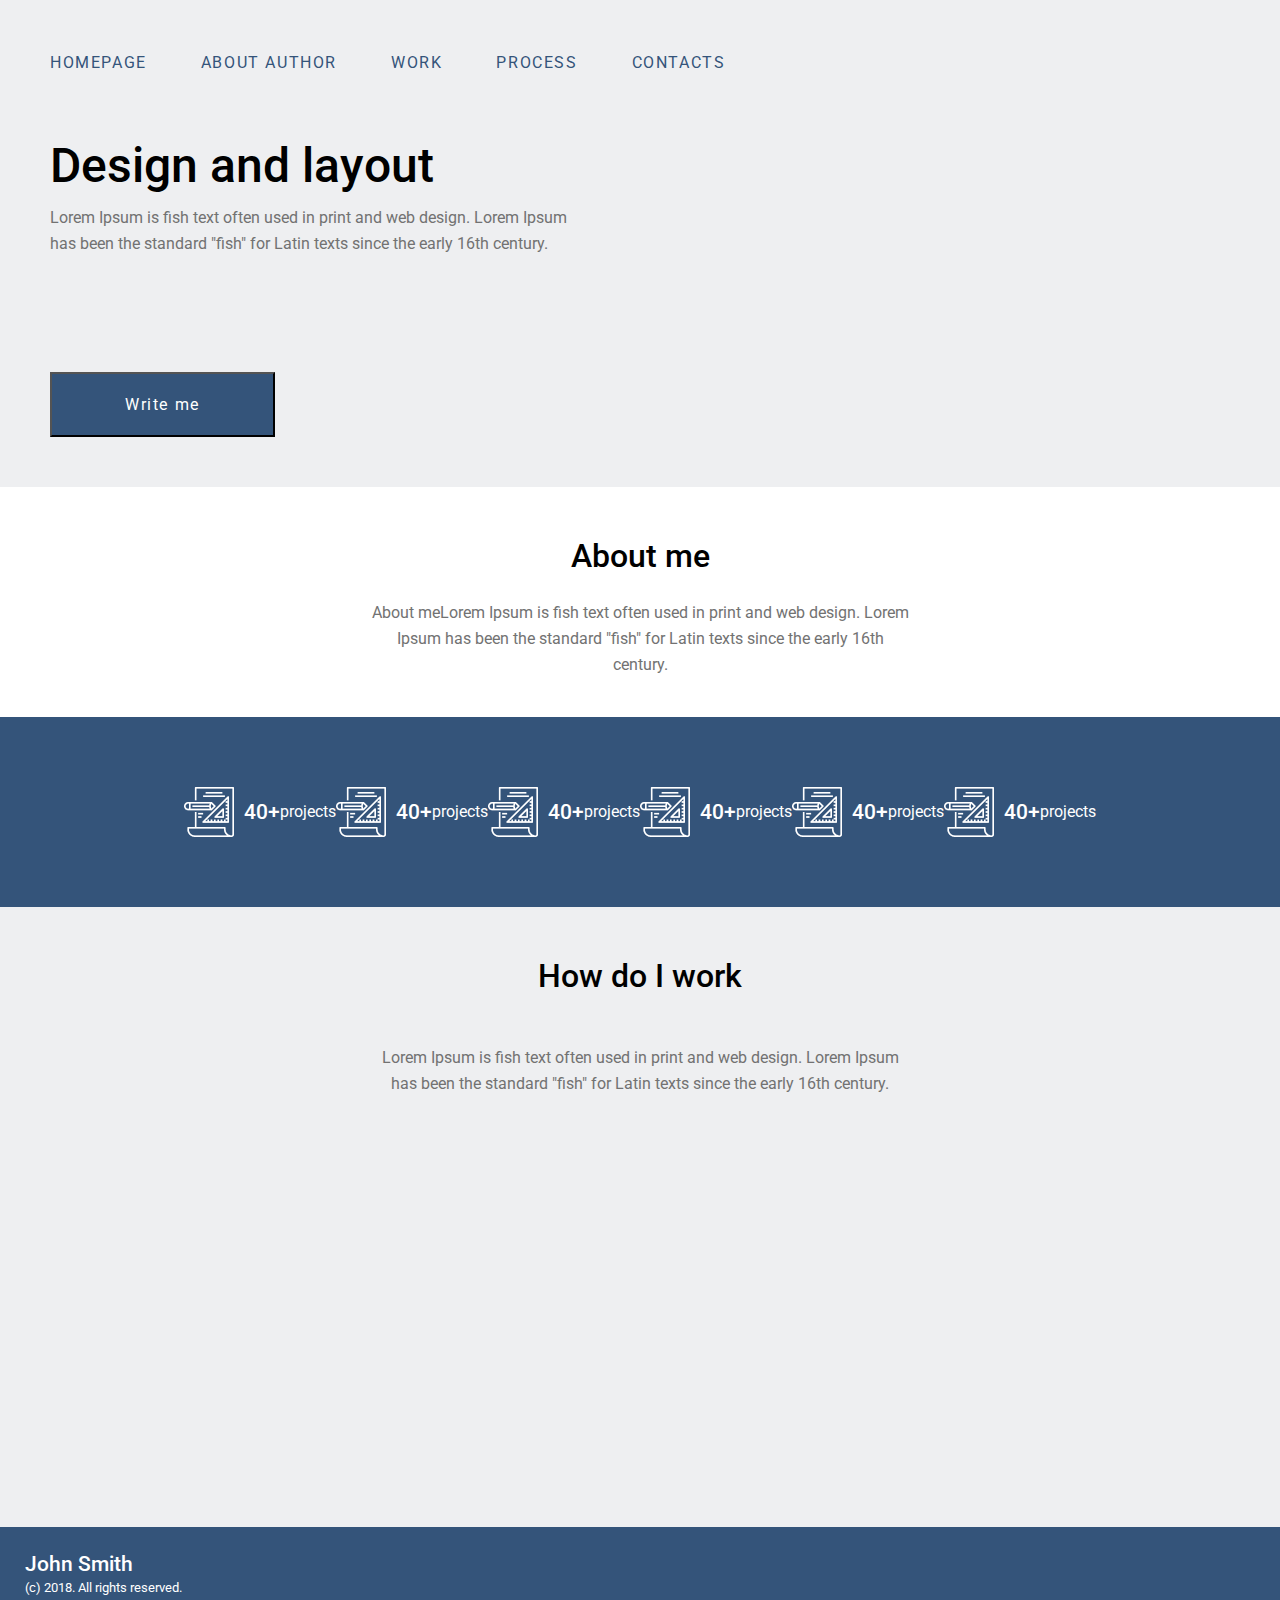
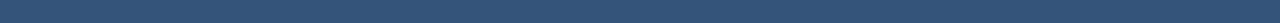
==== Project 4 - Landing page (CSS first steps)/index.html @ 89df1c14 "Landig page upload" ====
<!DOCTYPE html>
<html lang="en">
<head>
    <meta charset="UTF-8">
    <meta http-equiv="X-UA-Compatible" content="IE=edge">
    <meta name="viewport" content="width=device-width, initial-scale=1.0">
    <link rel="stylesheet" href="./Style/reset.css">
    <link rel="stylesheet" href="./Style/style.css">
    <link rel="preconnect" href="https://fonts.googleapis.com">
    <link rel="preconnect" href="https://fonts.googleapis.com">
    <link rel="preconnect" href="https://fonts.gstatic.com" crossorigin>
    <link href="https://fonts.googleapis.com/css2?family=Roboto:wght@400;500&display=swap" rel="stylesheet">
    <title>Landing page</title>
</head>
<body>
    <div class="menu">
        <nav>
            <ul class="menu">
                <li>Homepage</li>
                <li>About author</li>
                <li>Work</li>
                <li>Process</li>
                <li>Contacts</li>
            </ul>
        </nav>
    </div>
    <div class="mainInfo">
        <section>
            <h1>Design and layout</h1>
            <p>Lorem Ipsum is fish text often used in print and web design. Lorem Ipsum has been the standard "fish" for Latin texts since the early 16th century.</p>
            <form target="_blank">
                <button type="submit" formaction="https://ithillel.ua/courses/web-design-basics">Write me</button>
            </form>
        </section>
    </div>
    <div class="aboutMe">
        <section>
            <h2>About me</h2>
            <p>About meLorem Ipsum is fish text often used in print and web design. Lorem Ipsum has been the standard "fish" for Latin texts since the early 16th century.</p>
        </section>
    </div>
    <div class="pictures">
        <section>
            <img src="./Images/project.png" alt="Oops">
            <h3>40+</h3>
            <p>projects</p>
            <img src="./Images/project.png" alt="Oops">
            <h3>40+</h3>
            <p>projects</p>
            <img src="./Images/project.png" alt="Oops">
            <h3>40+</h3>
            <p>projects</p>
            <img src="./Images/project.png" alt="Oops">
            <h3>40+</h3>
            <p>projects</p>
            <img src="./Images/project.png" alt="Oops">
            <h3>40+</h3>
            <p>projects</p>
            <img src="./Images/project.png" alt="Oops">
            <h3>40+</h3>
            <p>projects</p>
        </section>
    </div>
    <div class="video">
        <section>
            <h2>How do I work</h2>
            <p>Lorem Ipsum is fish text often used in print and web design. Lorem Ipsum has been the standard "fish" for Latin texts since the early 16th century.</p>
            <iframe width="560" height="315" src="https://www.youtube.com/embed/qz0aGYrrlhU" title="YouTube video player" frameborder="0" allow="accelerometer; autoplay; clipboard-write; encrypted-media; gyroscope; picture-in-picture; web-share" allowfullscreen></iframe>
        </section>
    </div>
    <div class="footer">
        <footer>
            <h2>John Smith</h2>
            <p>(c) 2018. All rights reserved.</p>
        </footer>
    </div>
</body>
</html>
---- Project 4 - Landing page (CSS first steps)/Style/style.css ----
.menu>nav>ul.menu>li
{
    display: inline-block;
    font-family: 'Roboto';
    font-style: normal;
    font-weight: 400;
    font-size: 16px;
    line-height: 26px;
    letter-spacing: 0.1em;
    text-transform: uppercase;
    color: #34547A;
    padding-top: 50px;
    padding-left: 50px;
}
.menu
{
background-color: #EEEFF1;
}

.mainInfo
{
background-color:#EEEFF1;
padding: 50px;
}

.mainInfo h1
{
   
    font-family: 'Roboto';
    font-style: normal;
    font-weight: 500;
    font-size: 48px;
    line-height: 79px;
    text-align: left;
}

.mainInfo p
{
    font-family: 'Roboto';
    font-style: normal;
    font-weight: 400;
    font-size: 16px;
    line-height: 26px;
    color: #727272;
    text-align: left;
    width: 540px;
    height: 67px;
}

.mainInfo button
{
    width: 225px;
    height: 65px;
    font-family: 'Roboto';
    font-style: normal;
    font-weight: 400;
    font-size: 16px;
    line-height: 26px;
    text-align: center;
    letter-spacing: 0.1em;
    color: #FFFFFF;
    background-color: #34547A;

}

.mainInfo form
{
    padding-top: 100px;
}

.aboutMe h2
{
    text-align: center;
    font-family: 'Roboto';
    font-style: normal;
    font-weight: 500;
    font-size: 32px;
    line-height: 38px;
    color: #000000;
    padding-top: 50px;
    
}

.aboutMe p
{
    font-family: 'Roboto';
    font-style: normal;
    font-weight: 400;
    font-size: 16px;
    line-height: 26px;
    color: #727272;
    padding-top: 25px;
    width: 540px;
    height: 67px;   
    text-align: center;
    padding-bottom: 50px;
    margin-left: auto;
    margin-right: auto;

}

.pictures>section
{
    background-color: #34547A;
    padding: 70px;
    display: flex;
    justify-content: center;
    align-items: center;
}



.pictures h3
{
    font-family: 'Roboto';
    font-style: normal;
    font-weight: 500;
    font-size: 21px;
    line-height: 25px;
    color: #FFFFFF;
    padding-left: 10px;
    
}

.pictures p
{
    font-family: 'Roboto';
    font-style: normal;
    font-weight: 400;
    font-size: 16px;
    line-height: 26px;
    color: #FFFFFF;

}

.video
{
    background: #EEEFF1;
}

.video h2
{
    text-align: center;
    font-family: 'Roboto';
    font-style: normal;
    font-weight: 500;
    font-size: 32px;
    line-height: 38px;
    color: #000000;
    padding-top: 50px;
}

.video p
{
    font-family: 'Roboto';
    font-style: normal;
    font-weight: 400;
    font-size: 16px;
    line-height: 26px;
    color: #727272;
    padding: 50px;
    width: 540px;
    height: 67px;   
    text-align: center;
    margin-left: auto;
    margin-right: auto;
}

.video iframe
{
    display: block;
    margin-left: auto;
    margin-right: auto;
    padding-bottom: 50px;
}

.footer
{
    padding: 25px;
    background-color: #34547A;
}
.footer h2
{
    font-family: 'Roboto';
    font-style: normal;
    font-weight: 500;
    font-size: 21px;
    line-height: 25px;
    color: #FFFFFF;
}

.footer p
{
    font-family: 'Roboto';
    font-style: normal;
    font-weight: 400;
    font-size: 13px;
    line-height: 21px;
    color: #FFFFFF;
}
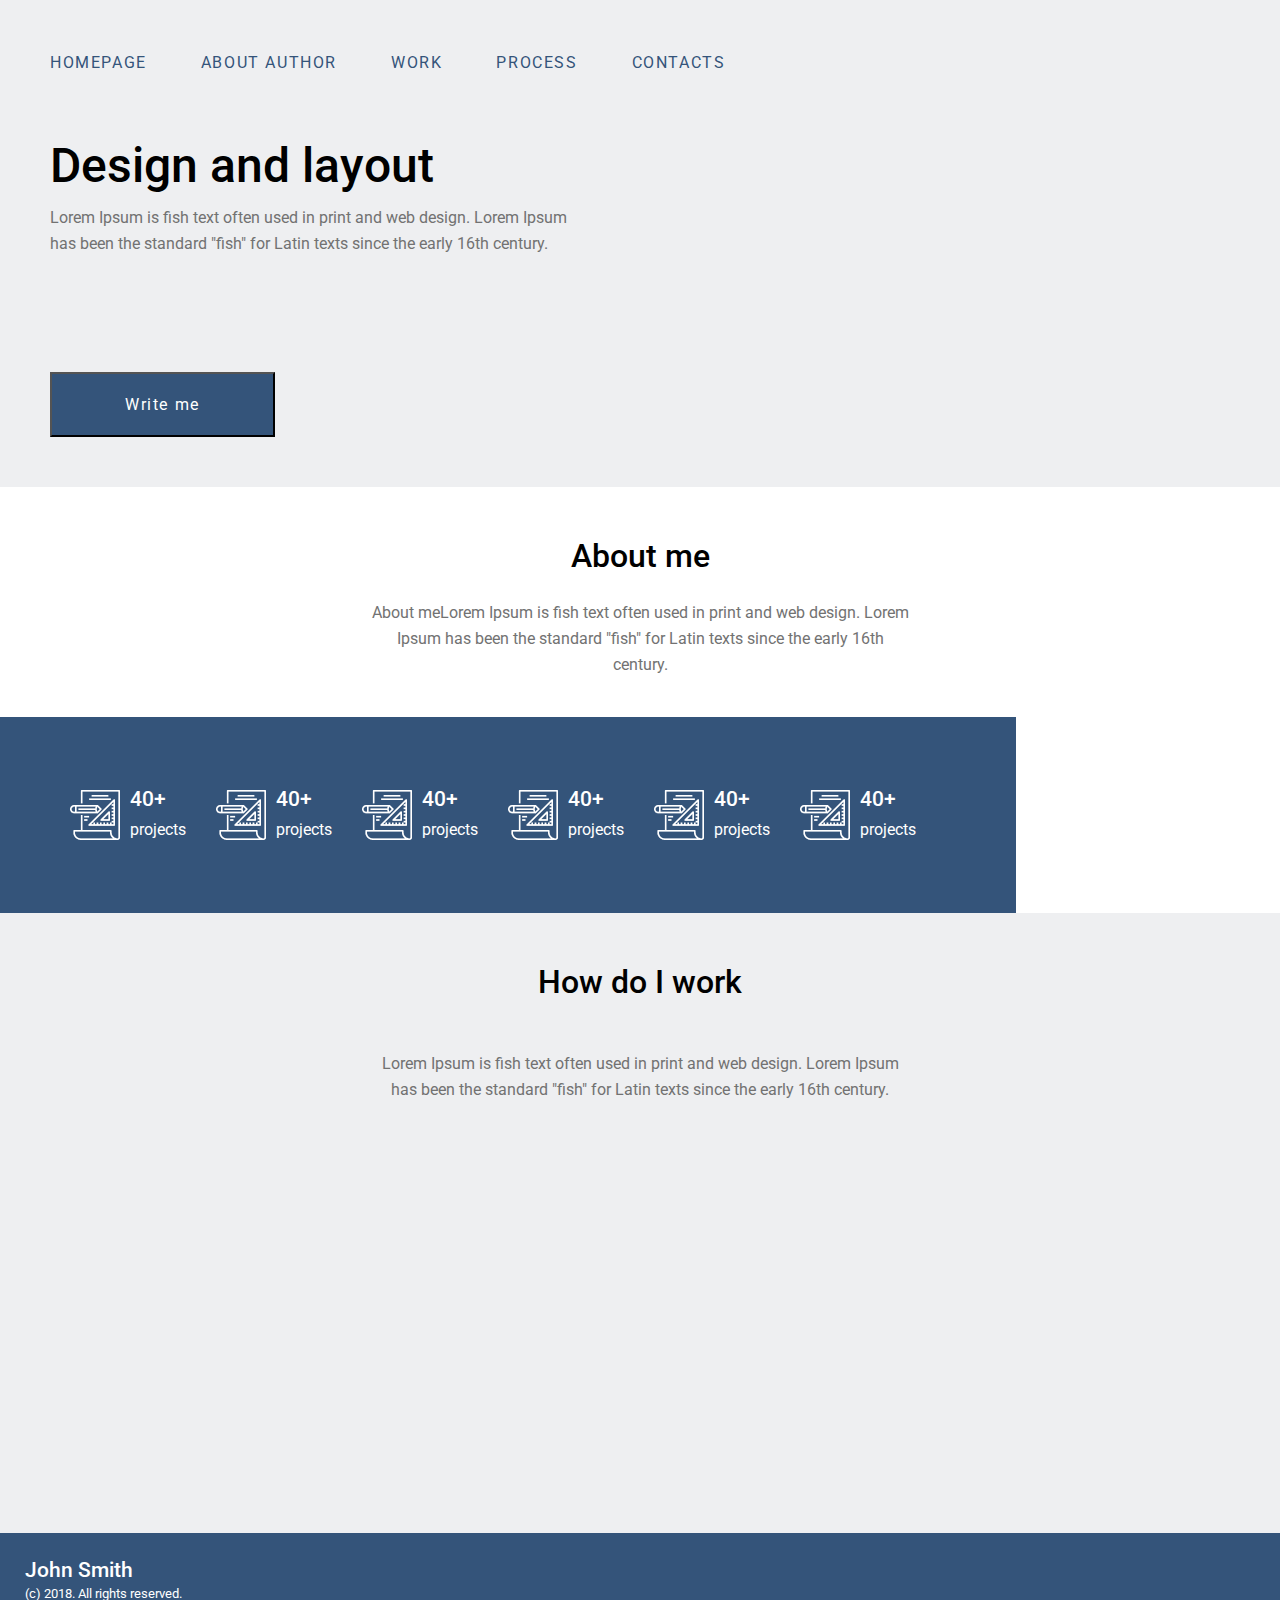
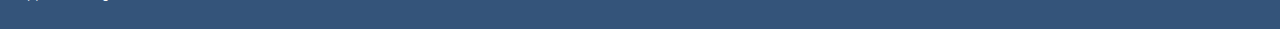
==== commit 0db771e8: "40+ projects position fixed" ====
--- a/Project 4 - Landing page (CSS first steps)/index.html
+++ b/Project 4 - Landing page (CSS first steps)/index.html
@@ -42,23 +42,23 @@
     <div class="pictures">
         <section>
             <img src="./Images/project.png" alt="Oops">
-            <h3>40+</h3>
-            <p>projects</p>
+            <div><h3>40+</h3>
+            <p>projects</p></div>
             <img src="./Images/project.png" alt="Oops">
-            <h3>40+</h3>
-            <p>projects</p>
+            <div><h3>40+</h3>
+            <p>projects</p></div>
             <img src="./Images/project.png" alt="Oops">
-            <h3>40+</h3>
-            <p>projects</p>
+            <div><h3>40+</h3>
+            <p>projects</p></div>
             <img src="./Images/project.png" alt="Oops">
-            <h3>40+</h3>
-            <p>projects</p>
+            <div><h3>40+</h3>
+            <p>projects</p></div>
             <img src="./Images/project.png" alt="Oops">
-            <h3>40+</h3>
-            <p>projects</p>
+            <div><h3>40+</h3>
+            <p>projects</p></div>
             <img src="./Images/project.png" alt="Oops">
-            <h3>40+</h3>
-            <p>projects</p>
+            <div><h3>40+</h3>
+            <p>projects</p></div>
         </section>
     </div>
     <div class="video">
--- a/Project 4 - Landing page (CSS first steps)/Style/style.css
+++ b/Project 4 - Landing page (CSS first steps)/Style/style.css
@@ -103,7 +103,7 @@
 {
     background-color: #34547A;
     padding: 70px;
-    display: flex;
+    display: inline-flex;
     justify-content: center;
     align-items: center;
 }
@@ -130,6 +130,11 @@
     font-size: 16px;
     line-height: 26px;
     color: #FFFFFF;
+    margin-left: 10px;
+    margin-top: 5px;
+    margin-right: 30px;
+  
+    
 
 }
 
